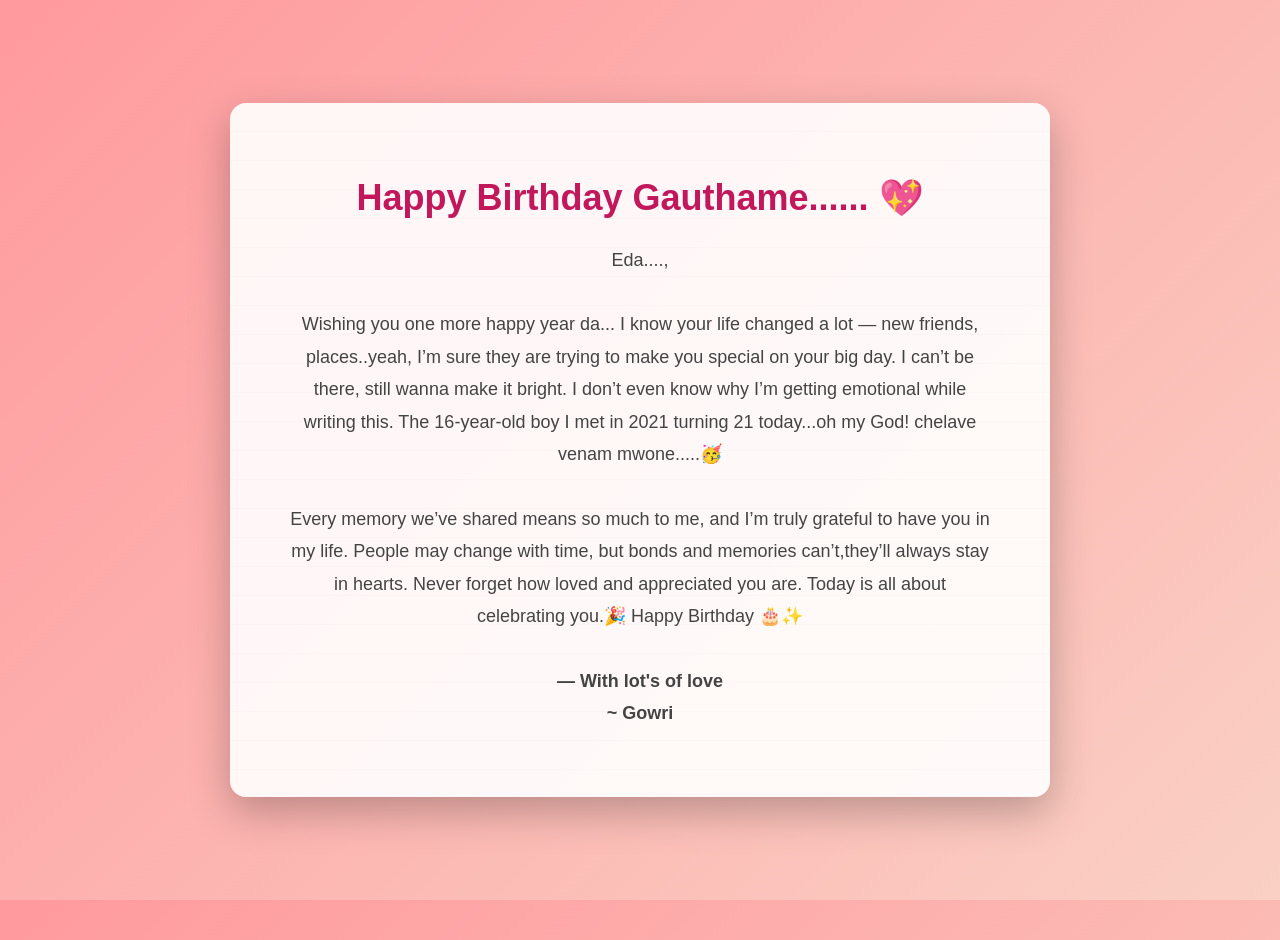
==== message.html @ 966f1e20 "Add files via upload" ====
<!DOCTYPE html>
<html>
<head>
  <title>Birthday Message</title>
  <link href="https://fonts.googleapis.com/css2?family=Dancing+Script:wght@400;600&display=swap" rel="stylesheet">
  <meta name="viewport" content="width=device-width, initial-scale=1.0">
  <link rel="stylesheet" href="style.css">
</head>

<body class="bg">

  <!-- Background music -->
  <audio id="bgMusic" loop>
    <source src="music.mp3" type="audio/mpeg">
  </audio>

  <div class="message-wrapper">

    <div class="message-card">
      <h1>Happy Birthday Gauthame...... 💖</h1>

      <p>
    Eda....,<br><br>

        Wishing you one more happy year da... I know your life changed a lot —
        new friends, places..yeah, I’m sure they are trying to make you special
        on your big day. I can’t be there, still wanna make it bright. I don’t even know why I’m getting emotional while writing this.
        The 16-year-old boy I met in 2021 turning 21 today...oh my God! 
         chelave venam mwone.....🥳<br><br>

        Every memory we’ve shared means so much to me, and I’m truly grateful
        to have you in my life. People may change with time, but bonds and
        memories can’t,they’ll always stay in hearts.
        Never forget how loved and appreciated you are.
        Today is all about celebrating you.🎉

        Happy Birthday 🎂✨<br><br>

        <b>— With lot's of love<br>~ Gowri</b>
      </p>
    </div>

  </div>

  <script src="script.js"></script>
</body>
</html>
---- style.css ----
/* ===== GLOBAL ===== */
body{
  margin:0;
  font-family:Arial, sans-serif;
  text-align:center;
}

.bg{
  background:linear-gradient(135deg,#ff9a9e,#fad0c4);
  height:100vh;
  display:flex;
  justify-content:center;
  align-items:center;
}

.center{
  text-align:center;
}

/* ===== BUTTON ===== */
.btn{
  padding:15px 40px;
  font-size:20px;
  border:none;
  border-radius:30px;
  background:#ff4d6d;
  color:white;
  cursor:pointer;
  transition:0.3s;
}

.btn:hover{
  transform:scale(1.1);
}

/* ===== BIRTHDAY TEXT ===== */
.birthday-text{
  color:#c2185b;
  font-size:48px;
  margin-top:25px;
  animation:shine 2s infinite alternate;
}

/* ===== 🎂 CAKE ===== */
.cake-container{
  position:relative;
  width:180px;
  margin:20px auto;
}

/* 🍫 Chocolate Cake Layers */
.cake-layer{
  width:180px;
  height:28px;
  background:#6b3f26;
  border-radius:14px;
  margin:auto;

  opacity:1; /* ALWAYS VISIBLE */
  transform:translateY(20px);
  animation:slideUp 0.7s ease forwards;
}

.bottom{ animation-delay:0.3s; }
.middle{ animation-delay:1.2s; }
.top{ animation-delay:2.1s; }

/* 🤍 Vanilla Cream Between Layers */
.cream-layer{
  width:160px;
  height:8px;
  background:#fff8ee;
  border-radius:8px;
  margin:6px auto;

  opacity:1;
  transform:scaleX(0);
  animation:creamFill 0.4s ease forwards;
}

.cream1{ animation-delay:0.8s; }
.cream2{ animation-delay:1.7s; }

/* 🍦 Cream Drip on Top */
.cream-drip{
  position:absolute;
  top:-6px;
  left:0;
  width:100%;
  height:22px;
  background:#fff8ee;
  border-radius:0 0 16px 16px;

  clip-path: polygon(
    0 0, 100% 0, 100% 55%,
    85% 70%, 70% 55%,
    55% 75%, 40% 55%,
    25% 70%, 10% 55%,
    0 60%
  );

  opacity:1;
  animation:fadeIn 0.4s ease forwards;
  animation-delay:2.8s;
}

/* 🕯️ Candle */
.candle{
  position:absolute;
  top:-48px;
  left:50%;
  transform:translateX(-50%);
  width:12px;
  height:38px;
  background:white;
  border-radius:6px;

  opacity:1;
  animation:fadeIn 0.4s ease forwards;
  animation-delay:3.2s;
}

/* 🔥 Flame */
.flame{
  position:absolute;
  top:-12px;
  left:50%;
  transform:translateX(-50%);
  width:12px;
  height:12px;
  background:#ffb703;
  border-radius:50%;
  animation:flameFlicker 0.3s infinite alternate;
}

/* ===== CARD (3rd PAGE) ===== */
.card{
  background:white;
  padding:40px;
  max-width:600px;
  margin:20px;
  border-radius:18px;
  box-shadow:0 10px 30px rgba(0,0,0,0.15);
  font-size:18px;
  line-height:1.7;
}

/* ===== ANIMATIONS ===== */
@keyframes slideUp{
  to{
    transform:translateY(0);
  }
}

@keyframes creamFill{
  to{
    transform:scaleX(1);
  }
}

@keyframes fadeIn{
  from{ opacity:0; }
  to{ opacity:1; }
}

@keyframes flameFlicker{
  from{ transform:translateX(-50%) scale(1); }
  to{ transform:translateX(-50%) scale(1.3); }
}

@keyframes shine{
  from{ text-shadow:0 0 5px white; }
  to{ text-shadow:0 0 20px white; }
}




/* Birthday Text */

.birthday-text{
color:#c2185b;
font-size:50px;
animation:shine 2s infinite alternate;
}

/* Card */

.card{
background:white;
padding:40px;
width:60%;
border-radius:15px;
box-shadow:0px 10px 30px rgba(0,0,0,0.2);
}

/* Animations */

@keyframes appear{
from{opacity:0; transform:translateY(30px);}
to{opacity:1; transform:translateY(0);}
}

@keyframes flicker{
from{transform:scale(1);}
to{transform:scale(1.2);}
}

@keyframes shine{
from{text-shadow:0 0 5px white;}
to{text-shadow:0 0 20px white;}
}
/* 🎀 Message Page Styling */

.message-wrapper {
  min-height: 100vh;
  display: flex;
  justify-content: center;
  align-items: center;
  padding: 40px 20px;
}

.message-card {
  background: rgba(255, 255, 255, 0.85);
  max-width: 800px;
  padding: 50px 45px;
  border-radius: 20px;
  box-shadow: 0 20px 50px rgba(0,0,0,0.2);
  animation: appear 1.2s ease forwards;
}

.message-card h1 {
  color: #c2185b;
  margin-bottom: 25px;
  text-align: center;
  font-size: 36px;
}

.message-card p {
  font-size: 18px;
  line-height: 1.8;
  color: #444;
}

/* Mobile friendly */
@media (max-width: 600px) {
  .message-card {
    padding: 30px 25px;
  }

  .message-card h1 {
    font-size: 28px;
  }

  .message-card p {
    font-size: 16px;
  }
}
/* ✍️ Handwritten Letter Style */

.message-card {
  background: rgba(255, 255, 255, 0.9);
  max-width: 700px;
  margin: 40px auto;
  padding: 50px 60px;
  border-radius: 16px;
  box-shadow: 0 15px 40px rgba(0,0,0,0.25);
  transform: rotate(-0.5deg);
}

/* Title */
.letter-header h1 {
  font-family: 'Dancing Script', cursive;
  font-size: 42px;
  text-align: center;
  color: #000;
  margin-bottom: 35px;
}

/* Body */
.letter-body {
  font-family: 'Dancing Script', cursive;
  font-size: 22px;
  line-height: 2;
  color: #000;
}

/* Paragraph spacing */
.letter-body p {
  margin-bottom: 22px;
}

/* Greeting */
.salutation {
  font-size: 24px;
}

/* Closing */
.closing {
  margin-top: 30px;
  font-size: 24px;
}

/* Signature */
.signature {
  margin-top: 35px;
  text-align: right;
  font-size: 26px;
}

/* Paper texture illusion */
.message-card::before {
  content: "";
  position: absolute;
  inset: 0;
  background: repeating-linear-gradient(
    transparent,
    transparent 28px,
    rgba(0,0,0,0.03) 29px
  );
  pointer-events: none;
}
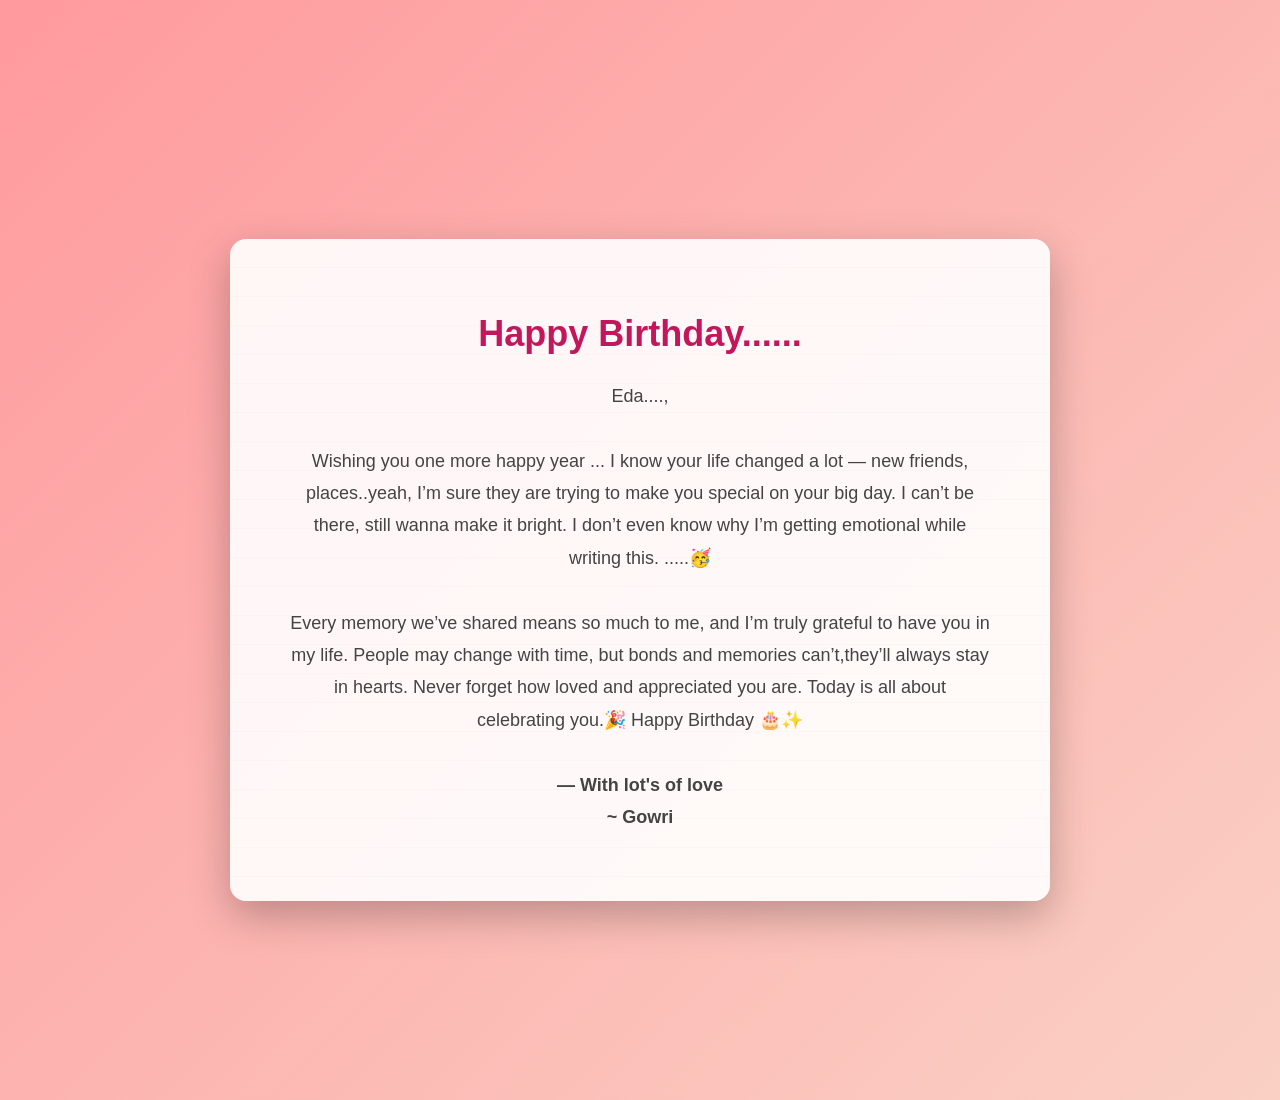
==== commit 729383f8: "Revise birthday message in message.html Updated the birthday message content and formatting." ====
--- a/message.html
+++ b/message.html
@@ -17,16 +17,15 @@
   <div class="message-wrapper">
 
     <div class="message-card">
-      <h1>Happy Birthday Gauthame...... 💖</h1>
+      <h1>Happy Birthday......</h1>
 
       <p>
     Eda....,<br><br>
 
-        Wishing you one more happy year da... I know your life changed a lot —
+        Wishing you one more happy year ... I know your life changed a lot —
         new friends, places..yeah, I’m sure they are trying to make you special
         on your big day. I can’t be there, still wanna make it bright. I don’t even know why I’m getting emotional while writing this.
-        The 16-year-old boy I met in 2021 turning 21 today...oh my God! 
-         chelave venam mwone.....🥳<br><br>
+        .....🥳<br><br>
 
         Every memory we’ve shared means so much to me, and I’m truly grateful
         to have you in my life. People may change with time, but bonds and
@@ -44,4 +43,4 @@
 
   <script src="script.js"></script>
 </body>
-</html>+</html>
--- a/style.css
+++ b/style.css
@@ -5,14 +5,15 @@
   text-align:center;
 }
 
-.bg{
-  background:linear-gradient(135deg,#ff9a9e,#fad0c4);
-  height:100vh;
-  display:flex;
-  justify-content:center;
-  align-items:center;
-}
-
+.bg {
+  min-height: 100vh;
+  background: linear-gradient(135deg, #ff9a9e, #fad0c4);
+  display: flex;
+  justify-content: center;
+  align-items: flex-start;   
+  padding-top: 80px;         
+  padding-bottom: 40px;
+}
 .center{
   text-align:center;
 }
@@ -22,6 +23,27 @@
   padding:15px 40px;
   font-size:20px;
   border:none;
+  .music-overlay{
+  position:fixed;
+  top:0;
+  left:0;
+  width:100%;
+  height:100%;
+  background:rgba(0,0,0,0.6);
+  display:flex;
+  align-items:center;
+  justify-content:center;
+  z-index:9999;
+}
+
+.music-overlay p{
+  background:white;
+  padding:20px 30px;
+  border-radius:20px;
+  font-size:20px;
+  font-weight:bold;
+  cursor:pointer;
+}
   border-radius:30px;
   background:#ff4d6d;
   color:white;
@@ -319,4 +341,4 @@
     rgba(0,0,0,0.03) 29px
   );
   pointer-events: none;
-}+}
